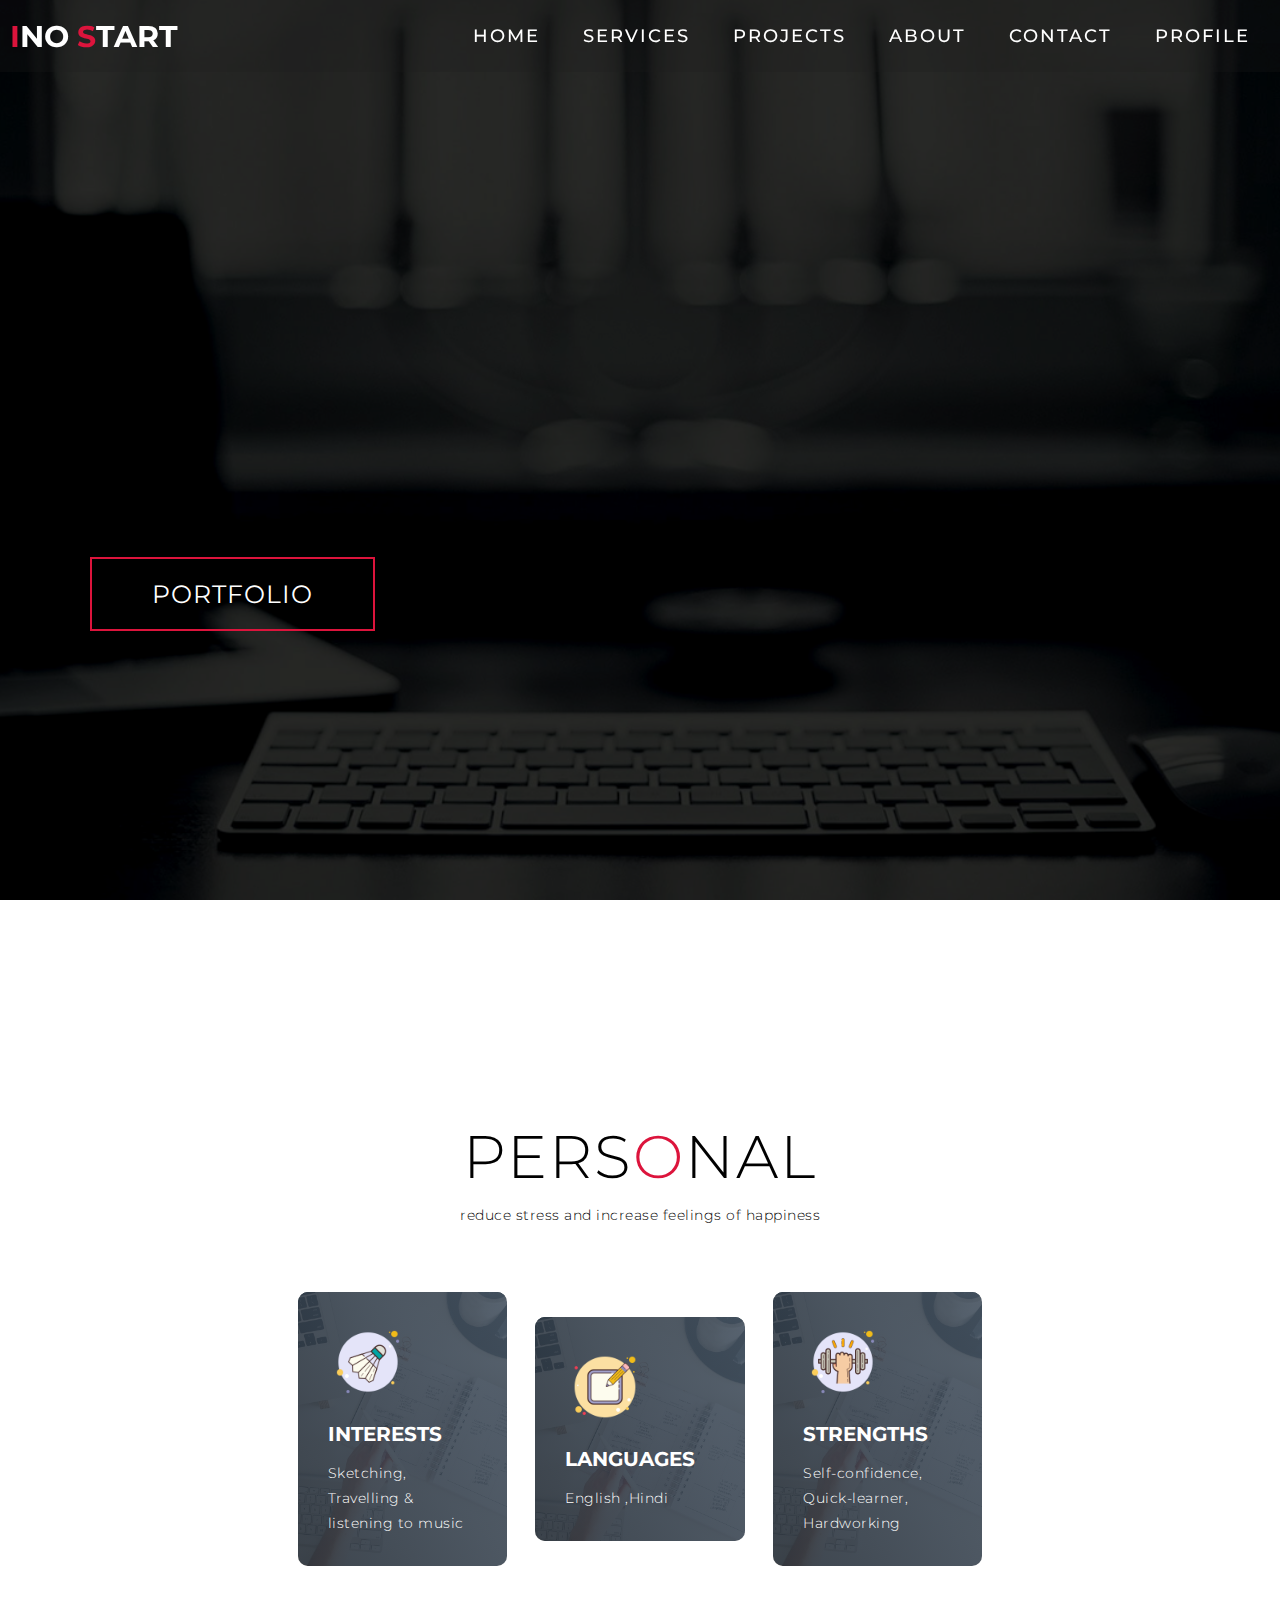
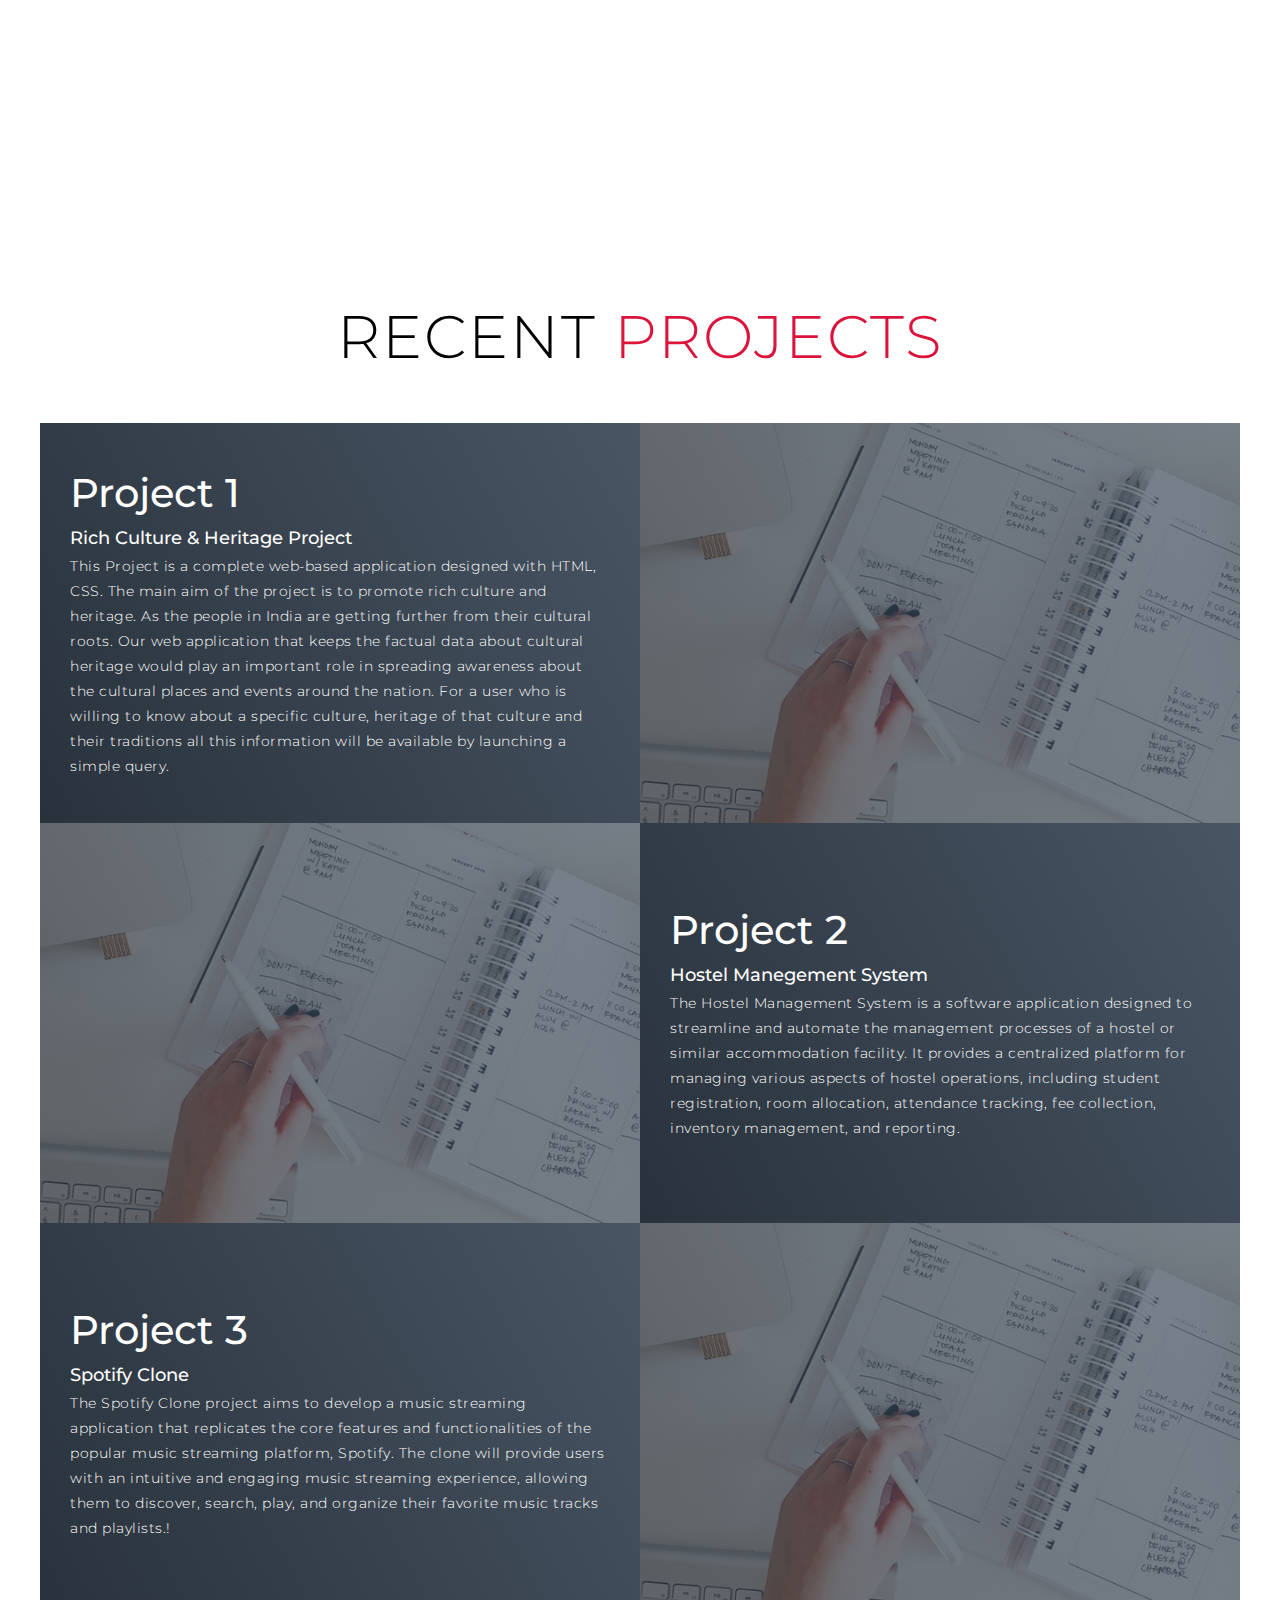
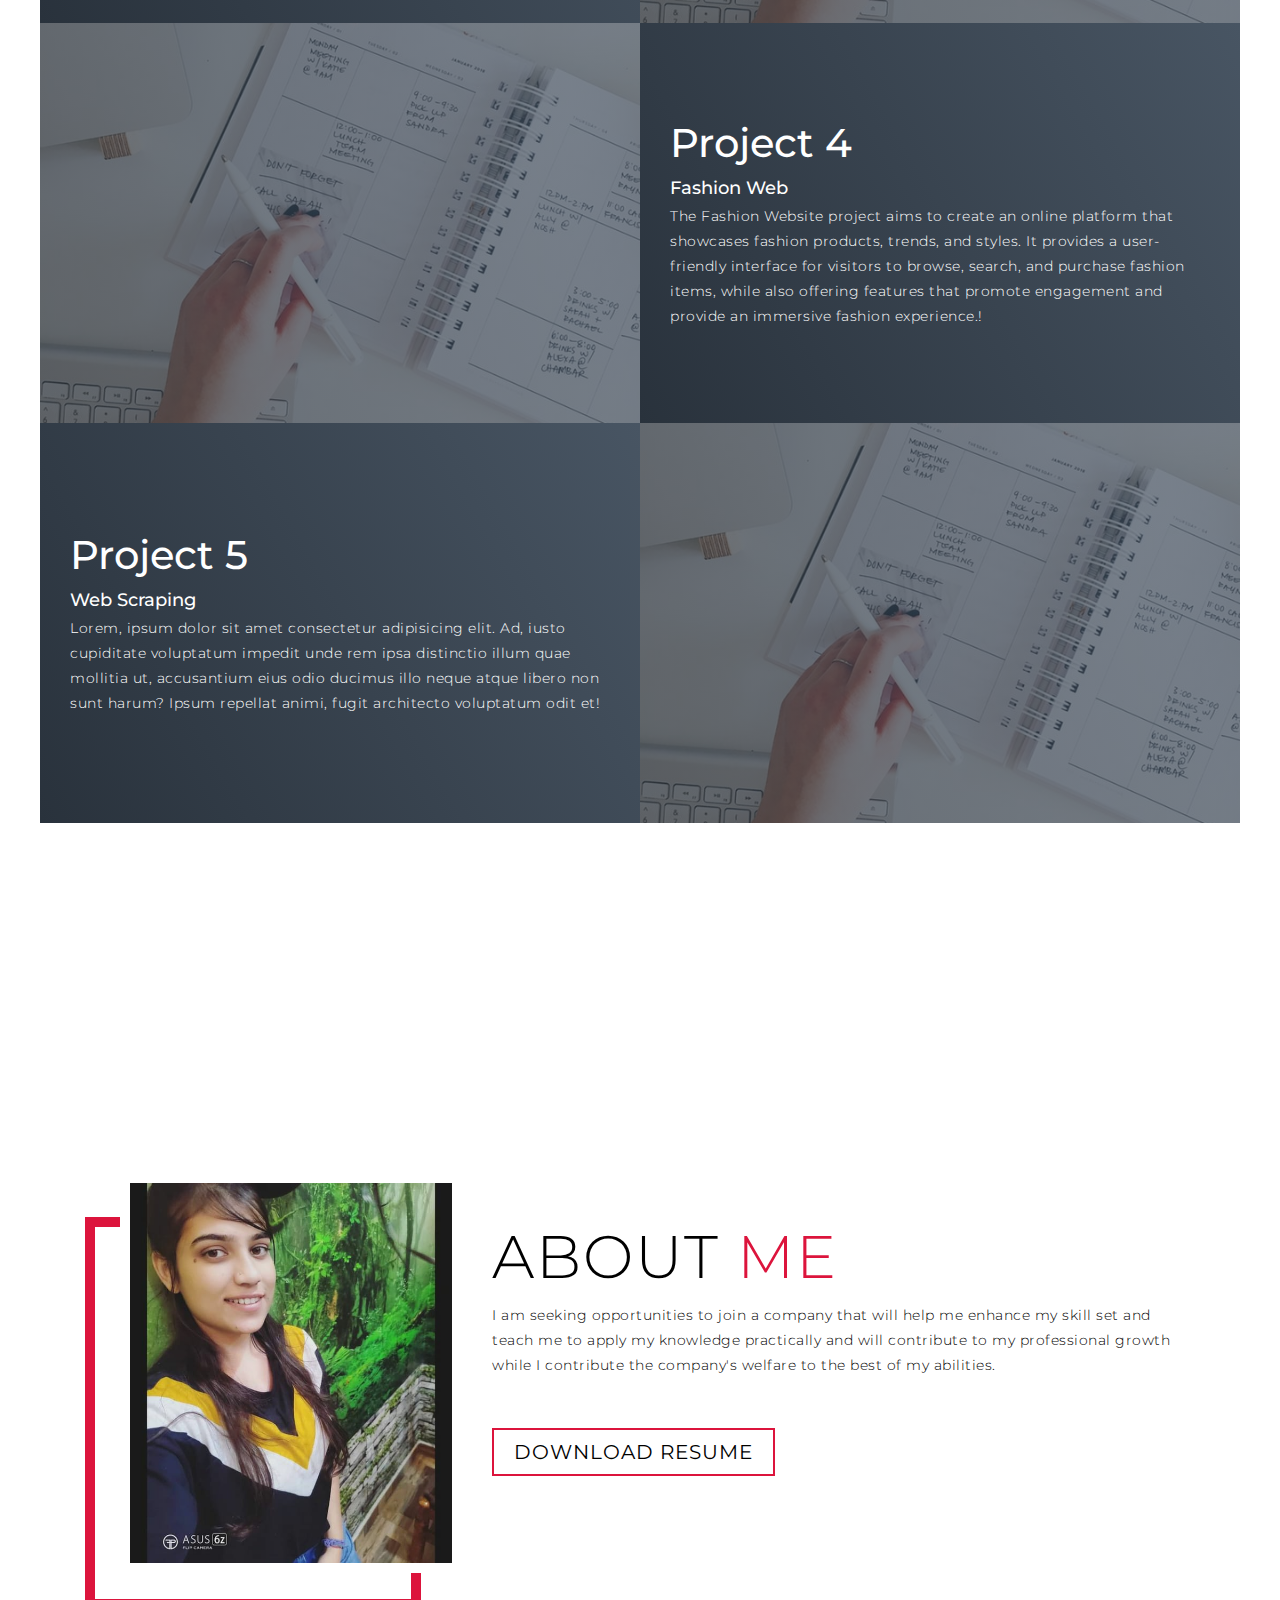
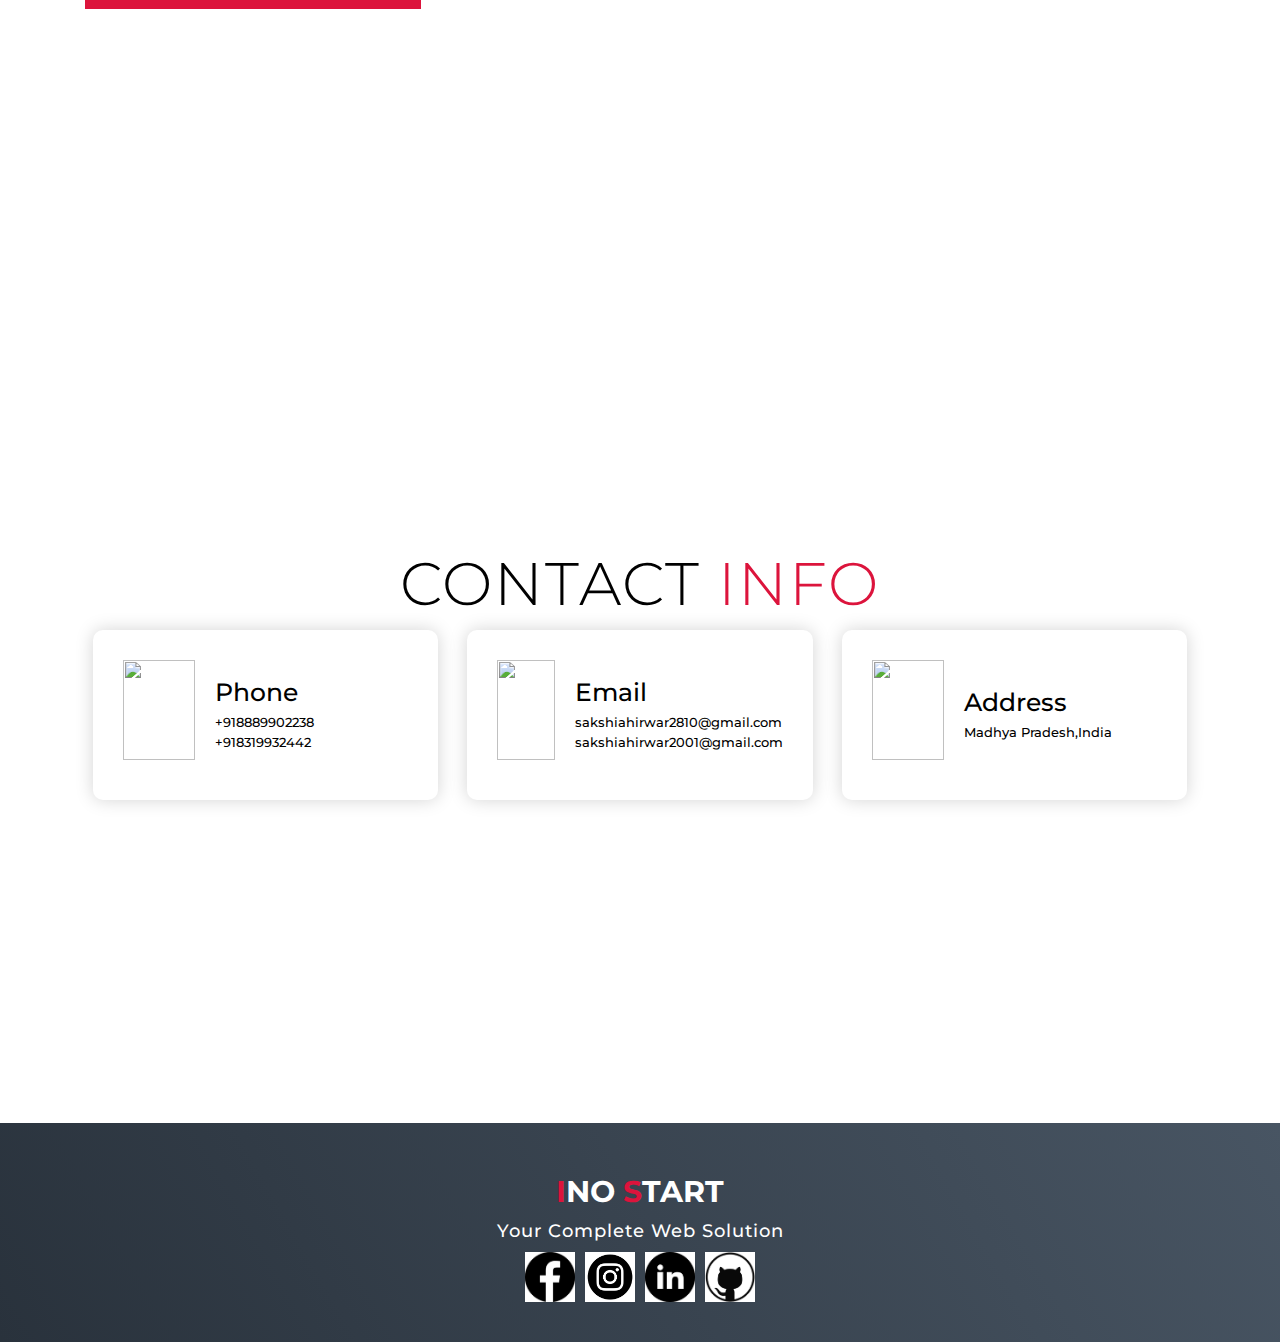
==== index.html @ 0b8dbb7a "Add files via upload" ====
<!DOCTYPE html>
<html lang="en">

<head>
  <meta charset="UTF-8">
  <meta name="viewport" content="width=device-width, initial-scale=1.0">
  <link rel="stylesheet" href="style.css">
  <title>My Website</title>
</head>

<body>
  <!-- Header -->
  <section id="header">
    <div class="header container">
      <div class="nav-bar">
        <div class="brand">
          <a href="#hero">
            <h1><span>I</span>no <span>S</span>tart</h1>
          </a>
        </div>
        <div class="nav-list">
          <div class="hamburger">
            <div class="bar"></div>
          </div>
          <ul>
            <li><a href="#hero" data-after="Home">Home</a></li>
            <li><a href="services.html" data-after="Service">Services</a></li>
            <li><a href="project.html" data-after="Projects">Projects</a></li>
            <li><a href="#about" data-after="About">About</a></li>
            <li><a href="#contact" data-after="Contact">Contact</a></li>
            <li><a href="login.html" data-after="Contact">profile</a></li>
          </ul>
        </div>
      </div>
    </div>
  </section>
  <!-- End Header -->


  <!-- Hero Section  -->
  <!-- Hero Section  -->
  <section id="hero">
    <div class="hero container">
      <div>
        <h1>Hello, <span></span></h1>
        <h1>My Name is <span></span></h1>
        <h1>Sakshi<span></span></h1>
        <a href="#projects" type="button" class="cta">Portfolio</a>
      </div>
    </div>
  </section>
  <!-- End Hero Section  -->

  <!-- Service Section -->
  <section id="services">
    <div class="services container">
      <div class="service-top">
        <h1 class="section-title">Pers<span>o</span>nal</h1>
        <p>reduce stress and increase feelings of happiness</p>
      </div>
      <div class="service-bottom">
        <div class="service-item">
          <div class="icon"><img src=sports.png /></div>
          <h2>Interests</h2>
          <p>Sketching, Travelling & listening to music
          </p>
        </div>
        <div class="service-item">
          <div class="icon"><img src="sketches.png"/></div>
          <h2>Languages</h2>
          <p> English
              ,Hindi</p>
        </div>
        <div class="service-item">
          <div class="icon"><img src="music.png" /></div>
          <h2>Strengths</h2>
          <p> Self-confidence, Quick-learner, Hardworking</p>
        </div>
        
    </div>
  </section>
  <!-- End Service Section -->

  <!-- Projects Section -->
  <section id="projects">
    <div class="projects container">
      <div class="projects-header">
        <h1 class="section-title">Recent <span>Projects</span></h1>
      </div>
      <div class="all-projects">
        <div class="project-item">
          <div class="project-info">
            <h1>Project 1</h1>
            <h2>Rich Culture & Heritage Project</h2>
            <p>This Project is a complete web-based application designed with HTML, CSS. The main aim of the project is to promote rich culture and heritage. As the people in India are getting further from their cultural roots. Our web application that keeps the factual data about cultural heritage would play an important role in spreading awareness about the cultural places and events around the nation. For a user who is willing to know about a specific culture, heritage of that culture and their traditions all this information will be available by launching a simple query. </p>
          </div>
          <div class="project-img">
            <img src="img-1.png" alt="img">
          </div>
        </div>
        <div class="project-item">
          <div class="project-info">
            <h1>Project 2</h1>
            <h2>Hostel Manegement System</h2>
            <p>The Hostel Management System is a software application designed to streamline and automate the management processes of a hostel or similar accommodation facility. It provides a centralized platform for managing various aspects of hostel operations, including student registration, room allocation, attendance tracking, fee collection, inventory management, and reporting.</p>
          </div>
          <div class="project-img">
            <img src="img-1.png" alt="img">
          </div>
        </div>
        <div class="project-item">
          <div class="project-info">
            <h1>Project 3</h1>
            <h2>Spotify Clone</h2>
            <p>The Spotify Clone project aims to develop a music streaming application that replicates the core features and functionalities of the popular music streaming platform, Spotify. The clone will provide users with an intuitive and engaging music streaming experience, allowing them to discover, search, play, and organize their favorite music tracks and playlists.!</p>
          </div>
          <div class="project-img">
            <img src="img-1.png" alt="img">
          </div>
        </div>
        <div class="project-item">
          <div class="project-info">
            <h1>Project 4</h1>
            <h2>Fashion Web</h2>
            <p>The Fashion Website project aims to create an online platform that showcases fashion products, trends, and styles. It provides a user-friendly interface for visitors to browse, search, and purchase fashion items, while also offering features that promote engagement and provide an immersive fashion experience.!</p>
          </div>
          <div class="project-img">
            <img src="img-1.png" alt="img">
          </div>
        </div>
        <div class="project-item">
          <div class="project-info">
            <h1>Project 5</h1>
            <h2>Web Scraping</h2>
            <p>Lorem, ipsum dolor sit amet consectetur adipisicing elit. Ad, iusto cupiditate voluptatum impedit unde
              rem ipsa distinctio illum quae mollitia ut, accusantium eius odio ducimus illo neque atque libero non sunt
              harum? Ipsum repellat animi, fugit architecto voluptatum odit et!</p>
          </div>
          <div class="project-img">
            <img src="img-1.png" alt="img">
          </div>
        </div>
      </div>
    </div>
  </section>
  <!-- End Projects Section -->

  <!-- About Section -->
  <section id="about">
    <div class="about container">
      <div class="col-left">
        <div class="about-img">
          <img src="sakshi.jpg" alt="img">
        </div>
      </div>
      <div class="col-right">
        <h1 class="section-title">About <span>me</span></h1>
        <p>I am seeking opportunities to join a company that will help me 
          enhance my skill set and teach me to apply my knowledge 
          practically and will contribute to my professional growth while 
          I contribute the company's welfare to the best of my abilities.</p>
          <a href="resume.html" type="button" class="cta">Download Resume</a>
      </div>
    </div>
  </section>
  <!-- End About Section -->

  <!-- Contact Section -->
  <section id="contact">
    <div class="contact container">
      <div>
        <h1 class="section-title">Contact <span>info</span></h1>
      </div>
      <div class="contact-items">
        <div class="contact-item">
          <div class="icon"><img src="https://img.icons8.com/bubbles/100/000000/phone.png" /></div>
          <div class="contact-info">
            <h1>Phone</h1>
            <h2>+918889902238</h2>
            <h2>+918319932442</h2>
          </div>
        </div>
        <div class="contact-item">
          <div class="icon"><img src="https://img.icons8.com/bubbles/100/000000/new-post.png" /></div>
          <div class="contact-info">
            <h1>Email</h1>
            <h2>sakshiahirwar2810@gmail.com</h2>
            <h2>sakshiahirwar2001@gmail.com</h2>
          </div>
        </div>
        <div class="contact-item">
          <div class="icon"><img src="https://img.icons8.com/bubbles/100/000000/map-marker.png" /></div>
          <div class="contact-info">
            <h1>Address</h1>
            <h2>Madhya Pradesh,India</h2>
          </div>
        </div>
      </div>
    </div>
  </section>
  <!-- End Contact Section -->

  <!-- Footer -->
  <section id="footer">
    <div class="footer container">
      <div class="brand">
        <h1><span>I</span>no <span>S</span>tart</h1>
      </div>
      <h2>Your Complete Web Solution</h2>
      <div class="social-icon">
        <div class="social-item">
          <a href="https://www.facebook.com/profile.php?id=100076541330511"><img src="fb.png" /></a>
        </div>
        <div class="social-item">
          <a href="https://instagram.com/sakshi_ahi28?igshid=MzNlNGNkZWQ4Mg=="><img src="instra.png" /></a>
        </div>
       
        <div class="social-item">
          <a href="https://www.linkedin.com/in/sakshi-ahirwar-a280a4244"><img src="link.png" /></a>
        </div>
        <div class="social-item">
          <a href="https://github.com/Inostart"><img src="github.png" /></a>
        </div>
      </div>
      
    </div>
  </section>
  <!-- End Footer -->
  <script src="app.js"></script>
</body>

</html>
---- style.css ----
@import 'https://fonts.googleapis.com/css?family=Montserrat:300, 400, 700&display=swap';
* {
	padding: 0;
	margin: 0;
	box-sizing: border-box;
}
html {
	font-size: 10px;
	font-family: 'Montserrat', sans-serif;
	scroll-behavior: smooth;
}
a {
	text-decoration: none;
}
.container {
	min-height: 100vh;
	width: 100%;
	display: flex;
	align-items: center;
	justify-content: center;
}
img {
	height: 100%;
	width: 100%;
	object-fit: cover;
}
p {
	color: black;
	font-size: 1.4rem;
	margin-top: 5px;
	line-height: 2.5rem;
	font-weight: 300;
	letter-spacing: 0.05rem;
}
.section-title {
	font-size: 4rem;
	font-weight: 300;
	color: black;
	margin-bottom: 10px;
	text-transform: uppercase;
	letter-spacing: 0.2rem;
	text-align: center;
}
.section-title span {
	color: crimson;
}

.cta {
	display: inline-block;
	padding: 10px 30px;
	color: white;
	background-color: transparent;
	border: 2px solid crimson;
	font-size: 2rem;
	text-transform: uppercase;
	letter-spacing: 0.1rem;
	margin-top: 30px;
	transition: 0.3s ease;
	transition-property: background-color, color;
}
.cta:hover {
	color: white;
	background-color: crimson;
}
.brand h1 {
	font-size: 3rem;
	text-transform: uppercase;
	color: white;
}
.brand h1 span {
	color: crimson;
}

    
    
/* Header section */
#header {
	position: fixed;
	z-index: 1000;
	left: 0;
	top: 0;
	width: 100vw;
	height: auto;
}
#header .header {
	min-height: 8vh;
	background-color: rgba(31, 30, 30, 0.24);
	transition: 0.3s ease background-color;
}
#header .nav-bar {
	display: flex;
	align-items: center;
	justify-content: space-between;
	width: 100%;
	height: 100%;
	max-width: 1300px;
	padding: 0 10px;
}
#header .nav-list ul {
	list-style: none;
	position: absolute;
	background-color: rgb(31, 30, 30);
	width: 100vw;
	height: 100vh;
	left: 100%;
	top: 0;
	display: flex;
	flex-direction: column;
	justify-content: center;
	align-items: center;
	z-index: 1;
	overflow-x: hidden;
	transition: 0.5s ease left;
}
#header .nav-list ul.active {
	left: 0%;
}
#header .nav-list ul a {
	font-size: 2.5rem;
	font-weight: 500;
	letter-spacing: 0.2rem;
	text-decoration: none;
	color: white;
	text-transform: uppercase;
	padding: 20px;
	display: block;
}
#header .nav-list ul a::after {
	content: attr(data-after);
	position: absolute;
	top: 50%;
	left: 50%;
	transform: translate(-50%, -50%) scale(0);
	color: rgba(240, 248, 255, 0.021);
	font-size: 13rem;
	letter-spacing: 50px;
	z-index: -1;
	transition: 0.3s ease letter-spacing;
}
#header .nav-list ul li:hover a::after {
	transform: translate(-50%, -50%) scale(1);
	letter-spacing: initial;
}
#header .nav-list ul li:hover a {
	color: crimson;
}
#header .hamburger {
	height: 60px;
	width: 60px;
	display: inline-block;
	border: 3px solid white;
	border-radius: 50%;
	position: relative;
	display: flex;
	align-items: center;
	justify-content: center;
	z-index: 100;
	cursor: pointer;
	transform: scale(0.8);
	margin-right: 20px;
}
#header .hamburger:after {
	position: absolute;
	content: '';
	height: 100%;
	width: 100%;
	border-radius: 50%;
	border: 3px solid white;
	animation: hamburger_puls 1s ease infinite;
}
#header .hamburger .bar {
	height: 2px;
	width: 30px;
	position: relative;
	background-color: white;
	z-index: -1;
}
#header .hamburger .bar::after,
#header .hamburger .bar::before {
	content: '';
	position: absolute;
	height: 100%;
	width: 100%;
	left: 0;
	background-color: white;
	transition: 0.3s ease;
	transition-property: top, bottom;
}
#header .hamburger .bar::after {
	top: 8px;
}
#header .hamburger .bar::before {
	bottom: 8px;
}
#header .hamburger.active .bar::before {
	bottom: 0;
}
#header .hamburger.active .bar::after {
	top: 0;
}
/* End Header section */

/* Hero Section */
#hero {
	background-image: url(hero-bg.png);
	background-size: cover;
	background-position: top center;
	position: relative;
	z-index: 1;
}
#hero::after {
	content: '';
	position: absolute;
	left: 0;
	top: 0;
	height: 100%;
	width: 100%;
	background-color: black;
	opacity: 0.7;
	z-index: -1;
}
#hero .hero {
	max-width: 1200px;
	margin: 0 auto;
	padding: 0 50px;
	justify-content: flex-start;
}
#hero h1 {
	display: block;
	width: fit-content;
	font-size: 4rem;
	position: relative;
	color: transparent;
	animation: text_reveal 0.5s ease forwards;
	animation-delay: 1s;
}
#hero h1:nth-child(1) {
	animation-delay: 1s;
}
#hero h1:nth-child(2) {
	animation-delay: 2s;
}
#hero h1:nth-child(3) {
	animation: text_reveal_name 0.5s ease forwards;
	animation-delay: 3s;
}
#hero h1 span {
	position: absolute;
	top: 0;
	left: 0;
	height: 100%;
	width: 0;
	background-color: crimson;
	animation: text_reveal_box 1s ease;
	animation-delay: 0.5s;
}
#hero h1:nth-child(1) span {
	animation-delay: 0.5s;
}
#hero h1:nth-child(2) span {
	animation-delay: 1.5s;
}
#hero h1:nth-child(3) span {
	animation-delay: 2.5s;
}

/* End Hero Section */

/* Services Section */
#services .services {
	flex-direction: column;
	text-align: center;
	max-width: 1500px;
	margin: 0 auto;
	padding: 100px 0;
}
#services .service-top {
	max-width: 500px;
	margin: 0 auto;
}
#services .service-bottom {
	display: flex;
	align-items: center;
	justify-content: center;
	flex-wrap: wrap;
	margin-top: 50px;
}
#services .service-item {
	flex-basis: 80%;
	display: flex;
	align-items: flex-start;
	justify-content: center;
	flex-direction: column;
	padding: 30px;
	border-radius: 10px;
	background-image: url(img-1.png);
	background-size: cover;
	margin: 10px 5%;
	position: relative;
	z-index: 1;
	overflow: hidden;
}
#services .service-item::after {
	content: '';
	position: absolute;
	left: 0;
	top: 0;
	height: 100%;
	width: 100%;
	background-image: linear-gradient(60deg, #29323c 0%, #485563 100%);
	opacity: 0.9;
	z-index: -1;
}
#services .service-bottom .icon {
	height: 80px;
	width: 80px;
	margin-bottom: 20px;
}
#services .service-item h2 {
	font-size: 2rem;
	color: white;
	margin-bottom: 10px;
	text-transform: uppercase;
}
#services .service-item p {
	color: white;
	text-align: left;
}
/* End Services Section */

/* Projects section */
#projects .projects {
	flex-direction: column;
	max-width: 1200px;
	margin: 0 auto;
	padding: 100px 0;
}
#projects .projects-header h1 {
	margin-bottom: 50px;
}
#projects .all-projects {
	display: flex;
	align-items: center;
	justify-content: center;
	flex-direction: column;
}
#projects .project-item {
	display: flex;
	align-items: center;
	justify-content: center;
	flex-direction: column;
	width: 80%;
	margin: 20px auto;
	overflow: hidden;
	border-radius: 10px;
}
#projects .project-info {
	padding: 30px;
	flex-basis: 50%;
	height: 100%;
	display: flex;
	align-items: flex-start;
	justify-content: center;
	flex-direction: column;
	background-image: linear-gradient(60deg, #29323c 0%, #485563 100%);
	color: white;
}
#projects .project-info h1 {
	font-size: 4rem;
	font-weight: 500;
}
#projects .project-info h2 {
	font-size: 1.8rem;
	font-weight: 500;
	margin-top: 10px;
}
#projects .project-info p {
	color: white;
}
#projects .project-img {
	flex-basis: 50%;
	height: 300px;
	overflow: hidden;
	position: relative;
}
#projects .project-img:after {
	content: '';
	position: absolute;
	left: 0;
	top: 0;
	height: 100%;
	width: 100%;
	background-image: linear-gradient(60deg, #29323c 0%, #485563 100%);
	opacity: 0.7;
}
#projects .project-img img {
	transition: 0.3s ease transform;
}
#projects .project-item:hover .project-img img {
	transform: scale(1.1);
}
/* End Projects section */

/* About Section */
#about .about {
	flex-direction: column-reverse;
	text-align: center;
	max-width: 1200px;
	margin: 0 auto;
	padding: 100px 20px;
}
#about .col-left {
	width: 250px;
	height: 360px;
}
#about .col-right {
	width: 100%;
}
#about .col-right h2 {
	font-size: 1.8rem;
	font-weight: 500;
	letter-spacing: 0.2rem;
	margin-bottom: 10px;
}
#about .col-right p {
	margin-bottom: 20px;
}
#about .col-right .cta {
	color: black;
	margin-bottom: 50px;
	padding: 10px 20px;
	font-size: 2rem;
}
#about .col-left .about-img {
	height: 100%;
	width: 100%;
	position: relative;
	border: 10px solid white;
}
#about .col-left .about-img::after {
	content: '';
	position: absolute;
	left: -33px;
	top: 19px;
	height: 98%;
	width: 98%;
	border: 7px solid crimson;
	z-index: -1;
}
/* End About Section */

/* contact Section */
#contact .contact {
	flex-direction: column;
	max-width: 1200px;
	margin: 0 auto;
	width: 90%;
}
#contact .contact-items {
	/* max-width: 400px; */
	width: 100%;
}
#contact .contact-item {
	width: 80%;
	padding: 20px;
	text-align: center;
	border-radius: 10px;
	padding: 30px;
	margin: 30px;
	display: flex;
	justify-content: center;
	align-items: center;
	flex-direction: column;
	box-shadow: 0px 0px 18px 0 #0000002c;
	transition: 0.3s ease box-shadow;
}
#contact .contact-item:hover {
	box-shadow: 0px 0px 5px 0 #0000002c;
}
#contact .icon {
	width: 70px;
	margin: 0 auto;
	margin-bottom: 10px;
}
#contact .contact-info h1 {
	font-size: 2.5rem;
	font-weight: 500;
	margin-bottom: 5px;
}
#contact .contact-info h2 {
	font-size: 1.3rem;
	line-height: 2rem;
	font-weight: 500;
}
/*End contact Section */

/* Footer */
#footer {
	background-image: linear-gradient(60deg, #29323c 0%, #485563 100%);
}
#footer .footer {
	min-height: 200px;
	flex-direction: column;
	padding-top: 50px;
	padding-bottom: 10px;
}
#footer h2 {
	color: white;
	font-weight: 500;
	font-size: 1.8rem;
	letter-spacing: 0.1rem;
	margin-top: 10px;
	margin-bottom: 10px;
}
#footer .social-icon {
	display: flex;
	margin-bottom: 30px;
}
#footer .social-item {
	height: 50px;
	width: 50px;
	margin: 0 5px;
}
#footer .social-item img {
	filter: grayscale(1);
	transition: 0.3s ease filter;
}
#footer .social-item:hover img {
	filter: grayscale(0);
}
#footer p {
	color: white;
	font-size: 1.3rem;
}
/* End Footer */

/* Keyframes */
@keyframes hamburger_puls {
	0% {
		opacity: 1;
		transform: scale(1);
	}
	100% {
		opacity: 0;
		transform: scale(1.4);
	}
}
@keyframes text_reveal_box {
	50% {
		width: 100%;
		left: 0;
	}
	100% {
		width: 0;
		left: 100%;
	}
}
@keyframes text_reveal {
	100% {
		color: white;
	}
}
@keyframes text_reveal_name {
	100% {
		color: crimson;
		font-weight: 500;
	}
}
/* End Keyframes */

/* Media Query For Tablet */
@media only screen and (min-width: 768px) {
	.cta {
		font-size: 2.5rem;
		padding: 20px 60px;
	}
	h1.section-title {
		font-size: 6rem;
	}

	/* Hero */
	#hero h1 {
		font-size: 7rem;
	}
	/* End Hero */

	/* Services Section */
	#services .service-bottom .service-item {
		flex-basis: 45%;
		margin: 2.5%;
	}
	/* End Services Section */

	/* Project */
	#projects .project-item {
		flex-direction: row;
	}
	#projects .project-item:nth-child(even) {
		flex-direction: row-reverse;
	}
	#projects .project-item {
		height: 400px;
		margin: 0;
		width: 100%;
		border-radius: 0;
	}
	#projects .all-projects .project-info {
		height: 100%;
	}
	#projects .all-projects .project-img {
		height: 100%;
	}
	/* End Project */

	/* About */
	#about .about {
		flex-direction: row;
	}
	#about .col-left {
		width: 600px;
		height: 400px;
		padding-left: 60px;
	}
	#about .about .col-left .about-img::after {
		left: -45px;
		top: 34px;
		height: 98%;
		width: 98%;
		border: 10px solid crimson;
	}
	#about .col-right {
		text-align: left;
		padding: 30px;
	}
	#about .col-right h1 {
		text-align: left;
	}
	/* End About */

	/* contact  */
	#contact .contact {
		flex-direction: column;
		padding: 100px 0;
		align-items: center;
		justify-content: center;
		min-width: 20vh;
	}
	#contact .contact-items {
		width: 100%;
		display: flex;
		flex-direction: row;
		justify-content: space-evenly;
		margin: 0;
	}
	#contact .contact-item {
		width: 30%;
		margin: 0;
		flex-direction: row;
	}
	#contact .contact-item .icon {
		height: 100px;
		width: 100px;
	}
	#contact .contact-item .icon img {
		object-fit: contain;
	}
	#contact .contact-item .contact-info {
		width: 100%;
		text-align: left;
		padding-left: 20px;
	}
	/* End contact  */
}
/* End Media Query For Tablet */

/* Media Query For Desktop */
@media only screen and (min-width: 1200px) {
	/* header */
	#header .hamburger {
		display: none;
	}
	#header .nav-list ul {
		position: initial;
		display: block;
		height: auto;
		width: fit-content;
		background-color: transparent;
	}
	#header .nav-list ul li {
		display: inline-block;
	}
	#header .nav-list ul li a {
		font-size: 1.8rem;
	}
	#header .nav-list ul a:after {
		display: none;
	}
	/* End header */

	#services .service-bottom .service-item {
		flex-basis: 22%;
		margin: 1.5%;
	}
}
/* End  Media Query For Desktop */
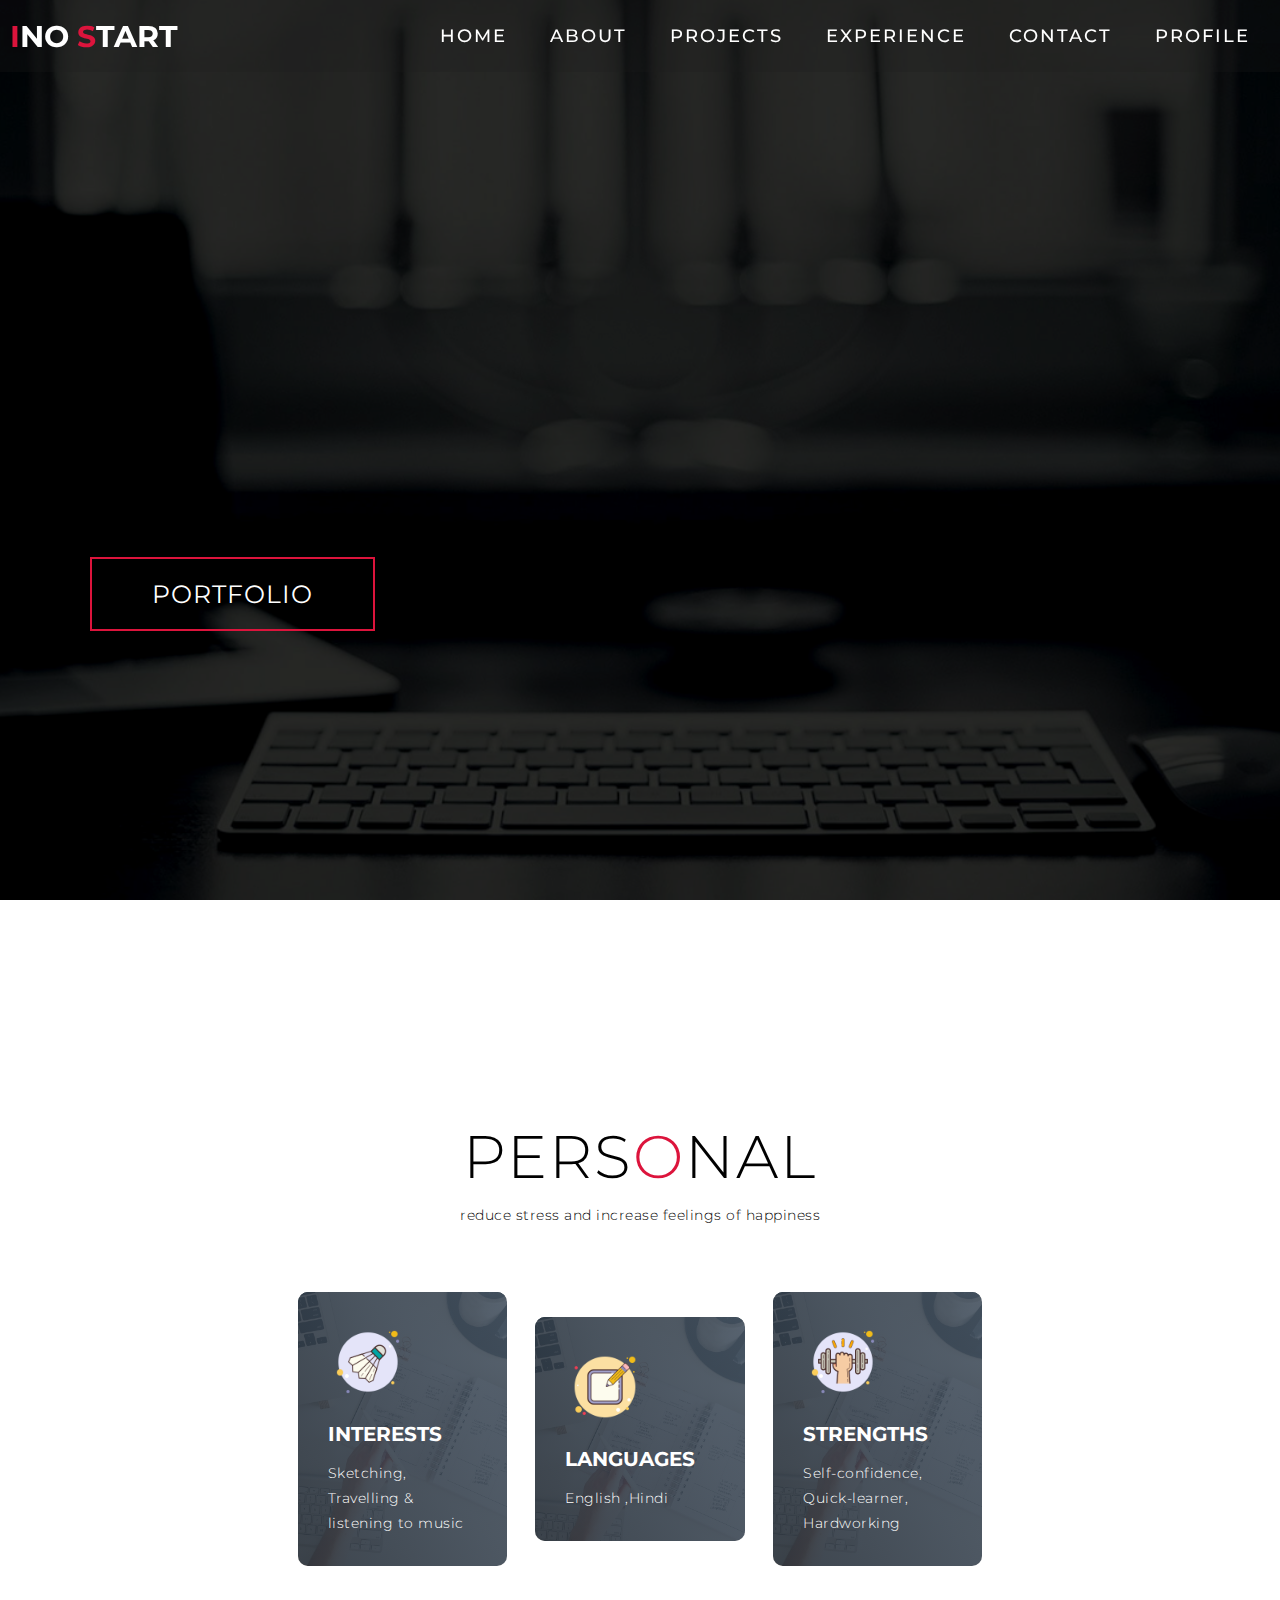
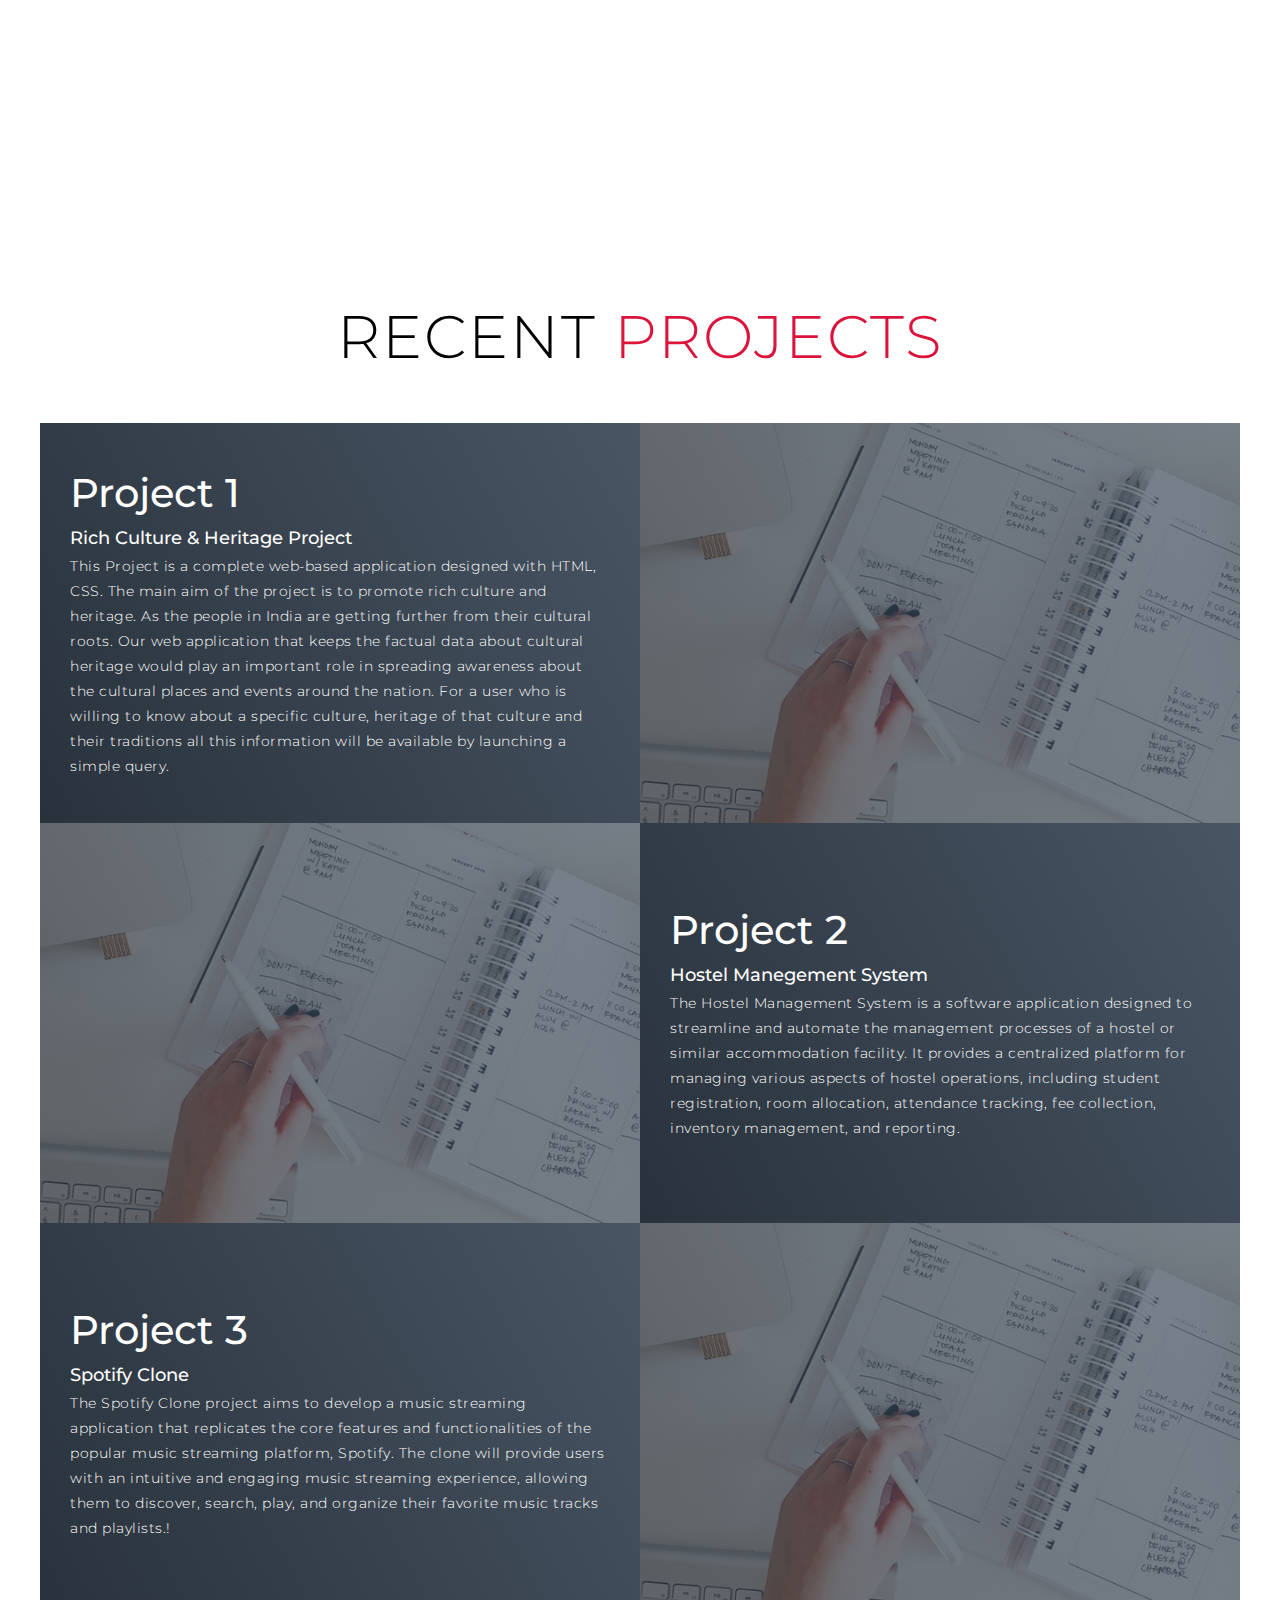
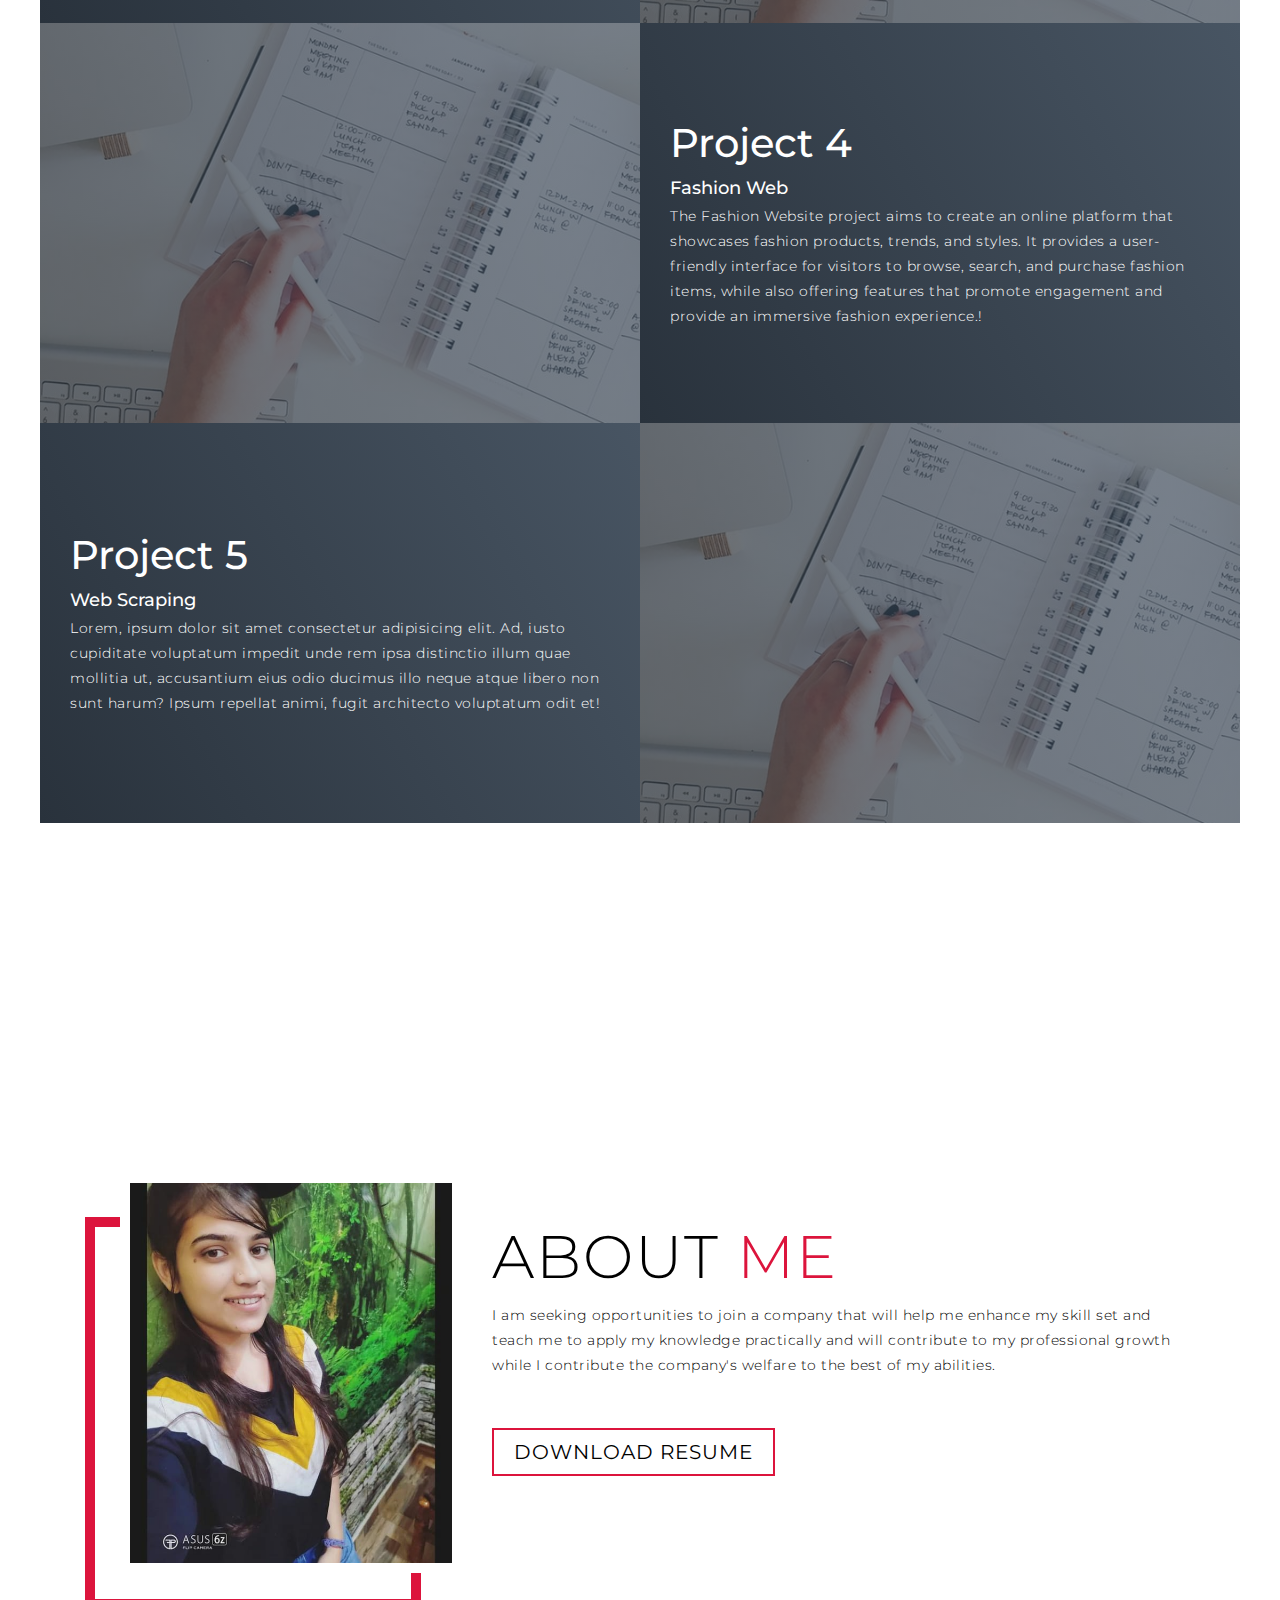
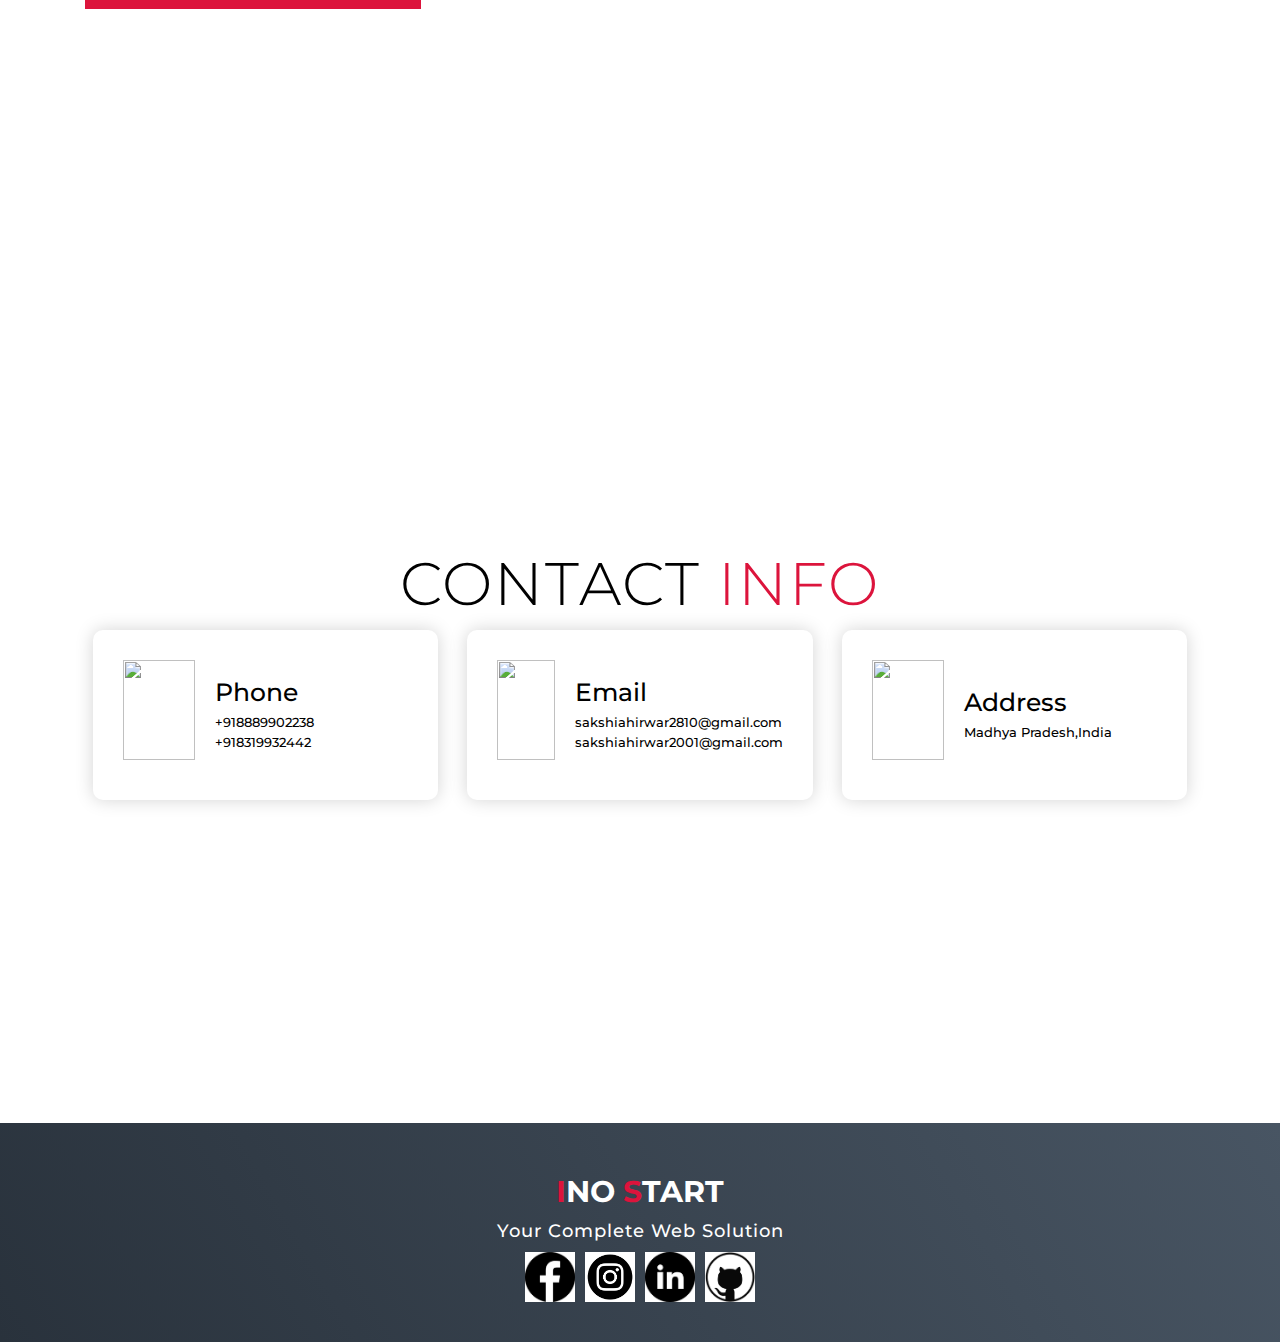
==== commit 0a8312b2: "index.html" ====
--- a/index.html
+++ b/index.html
@@ -24,9 +24,9 @@
           </div>
           <ul>
             <li><a href="#hero" data-after="Home">Home</a></li>
-            <li><a href="services.html" data-after="Service">Services</a></li>
+            <li><a href="#about" data-after="Service">About</a></li>
             <li><a href="project.html" data-after="Projects">Projects</a></li>
-            <li><a href="#about" data-after="About">About</a></li>
+            <li><a href="about" data-after="About">Experience</a></li>
             <li><a href="#contact" data-after="Contact">Contact</a></li>
             <li><a href="login.html" data-after="Contact">profile</a></li>
           </ul>
@@ -229,4 +229,4 @@
   <script src="app.js"></script>
 </body>
 
-</html>+</html>
